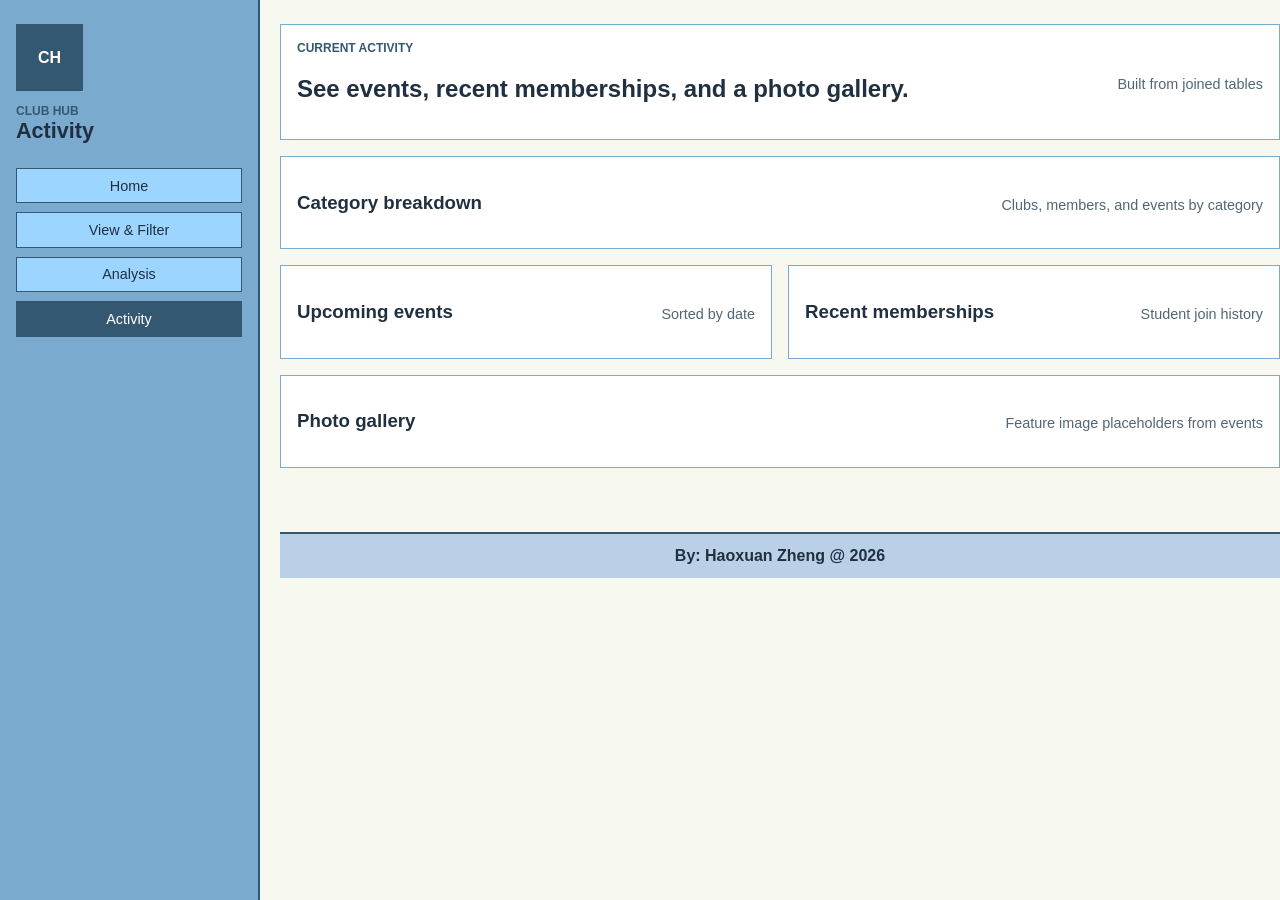
==== activity.html @ 882d3f45 "up" ====
<!DOCTYPE html>
<html lang="en">
  <head>
    <meta charset="utf-8">
    <meta name="viewport" content="width=device-width, initial-scale=1">
    <title>Club Hub | Activity</title>
    <link rel="stylesheet" href="style.css">
    <script src="script.js" defer></script>
  </head>
  <body id="activity">
    <div class="topbar">
      <div class="brand">
        <div class="brand-mark">CH</div>
        <div>
          <p class="eyebrow">Club Hub</p>
          <h1>Activity</h1>
        </div>
      </div>
      <div class="nav">
        <a class="nav-link" href="/">Home</a>
        <a class="nav-link" href="/clubs.html">View & Filter</a>
        <a class="nav-link" href="/analysis.html">Analysis</a>
        <a class="nav-link active" href="/activity.html">Activity</a>
        <div id="translate-container"></div>
      </div>
    </div>
    <div class="page">
      <div class="panel">
        <div class="section-header">
          <div>
            <p class="eyebrow">Current activity</p>
            <h2>See events, recent memberships, and a photo gallery.</h2>
          </div>
          <p class="small-note">Built from joined tables</p>
        </div>
        <div id="activity-stats" class="stats-grid"></div>
      </div>
      <div class="panel">
        <div class="section-header">
          <h3>Category breakdown</h3>
          <p class="small-note">Clubs, members, and events by category</p>
        </div>
        <div id="activity-breakdown" class="stack"></div>
      </div>
      <div class="split-grid">
        <div class="panel">
          <div class="section-header">
            <h3>Upcoming events</h3>
            <p class="small-note">Sorted by date</p>
          </div>
          <div id="activity-events" class="stack"></div>
        </div>
        <div class="panel">
          <div class="section-header">
            <h3>Recent memberships</h3>
            <p class="small-note">Student join history</p>
          </div>
          <div id="activity-memberships" class="stack"></div>
        </div>
      </div>
      <div class="panel">
        <div class="section-header">
          <h3>Photo gallery</h3>
          <p class="small-note">Feature image placeholders from events</p>
        </div>
        <div id="activity-gallery" class="gallery-grid"></div>
      </div>
    </div>
    <div id="foot">By: Haoxuan Zheng @ 2026</div>
  </body>
</html>
---- style.css ----
* {
  box-sizing: border-box;
}

body {
  margin: 0;
  font-family: Arial, Helvetica, sans-serif;
  color: #203040;
  background: #F7F8F0;
}

a {
  color: inherit;
  text-decoration: none;
}

.topbar {
  display: block;
  min-height: 100vh;
  position: fixed;
  inset: 0 auto 0 0;
  width: 260px;
  background: #7AAACE;
  border-right: 2px solid #355872;
}

.brand {
  display: grid;
  gap: 0.8rem;
  align-content: start;
  padding: 1.5rem 1rem;
}

.brand-mark {
  width: 4.2rem;
  height: 4.2rem;
  border: 2px solid #355872;
  display: flex;
  align-items: center;
  justify-content: center;
  color: white;
  background: #355872;
  font-weight: 700;
}

.brand h1 {
  margin: 0;
  font-size: 1.35rem;
  line-height: 1.2;
}

.nav {
  display: grid;
  gap: 0.55rem;
  padding: 0 1rem 1.5rem;
  align-content: start;
}

.nav-link {
  padding: 0.55rem 0.7rem;
  border: 1px solid #355872;
  background: #9CD5FF;
  text-align: center;
  font-size: 0.9rem;
}

.nav-link.active,
.nav-link:hover {
  background: #355872;
  color: white;
}

.page {
  width: auto;
  margin-left: 280px;
  padding: 1.5rem 0 4rem;
  display: grid;
  gap: 1rem;
}

.panel {
  background: #ffffff;
  border: 1px solid #7AAACE;
  padding: 1rem;
}

.section-header {
  display: flex;
  justify-content: space-between;
  gap: 1rem;
  align-items: center;
  flex-wrap: wrap;
}

.eyebrow {
  margin: 0;
  color: #355872;
  text-transform: uppercase;
  font-size: 0.75rem;
  letter-spacing: 0;
  font-weight: 700;
}

.lead {
  max-width: 65ch;
  line-height: 1.5;
}

.small-note {
  margin: 0.25rem 0 0;
  color: #526675;
  font-size: 0.9rem;
}

.stats-grid {
  display: grid;
  gap: 1rem;
  grid-template-columns: repeat(auto-fit, minmax(170px, 1fr));
}

.stat-card {
  border: 1px solid #7AAACE;
  padding: 1rem;
  background: #ffffff;
  border-left: 0.6rem solid #355872;
}

.stat-value {
  font-size: 1.35rem;
  font-weight: 700;
  margin-top: 0.2rem;
}

.split-grid {
  display: grid;
  gap: 1rem;
  grid-template-columns: repeat(auto-fit, minmax(280px, 1fr));
}

.stack {
  display: grid;
  gap: 0.8rem;
}

.filters {
  display: grid;
  gap: 0.8rem;
  grid-template-columns: repeat(auto-fit, minmax(180px, 1fr));
}

label {
  display: grid;
  gap: 0.3rem;
  font-size: 0.95rem;
}

input,
select {
  padding: 0.55rem 0.65rem;
  border: 1px solid #7AAACE;
  background: #ffffff;
  font-size: 0.95rem;
}

.card-grid {
  display: grid;
  gap: 1rem;
  grid-template-columns: repeat(auto-fit, minmax(230px, 1fr));
}

.club-card {
  perspective: 1000px;
}

.club-card-inner {
  position: relative;
  transform-style: preserve-3d;
  transition: transform 0.5s;
  min-height: 225px;
}

.club-card:hover .club-card-inner {
  transform: rotateY(180deg);
}

.club-card-face {
  position: absolute;
  inset: 0;
  backface-visibility: hidden;
  border: 1px solid #7AAACE;
  padding: 1rem;
  background: white;
  display: grid;
  gap: 0.55rem;
}

.club-card-back {
  transform: rotateY(180deg);
  background: #9CD5FF;
}

.club-badge {
  display: inline-block;
  padding: 0.25rem 0.55rem;
  background: #355872;
  color: white;
  font-size: 0.75rem;
  text-transform: uppercase;
}

.club-description {
  margin: 0;
}

.club-meta {
  display: grid;
  gap: 0.3rem;
  color: #526675;
  font-size: 0.9rem;
}

.club-meet {
  font-weight: 700;
}

.join-link {
  margin-top: auto;
  display: inline-block;
  padding: 0.5rem 0.8rem;
  background: #355872;
  color: white;
  text-align: center;
}

.event-row,
.announcement-row details,
.bar-row,
.gallery-card {
  border: 1px solid #7AAACE;
  padding: 0.8rem;
  background: #ffffff;
}

.event-title,
.bar-title,
.gallery-title {
  font-weight: 700;
}

.bar-row {
  display: grid;
  gap: 0.4rem;
}

.bar-track {
  height: 9px;
  background: #F7F8F0;
  border: 1px solid #7AAACE;
  overflow: hidden;
}

.bar-fill {
  height: 100%;
  background: #355872;
}

.gallery-grid {
  display: grid;
  gap: 1rem;
  grid-template-columns: repeat(auto-fit, minmax(180px, 1fr));
}

.gallery-card {
  display: grid;
  gap: 0.45rem;
}

.gallery-thumb {
  height: 120px;
  background: linear-gradient(135deg, #355872 0%, #7AAACE 55%, #9CD5FF 100%);
  border: 1px solid #355872;
  display: flex;
  align-items: center;
  justify-content: center;
  color: white;
  font-weight: 700;
  text-align: center;
  padding: 0.5rem;
}

#foot {
  margin-left: 280px;
  border-top: 2px solid #355872;
  background: #b9d0e7;
  color: #203040;
  padding: 0.8rem;
  text-align: center;
  font-weight: 700;
}

@media (max-width: 800px) {
  .topbar {
    position: static;
    min-height: auto;
    width: auto;
    display: block;
    border-right: 0;
    border-bottom: 2px solid #355872;
  }

  .page,
  #foot {
    margin-left: auto;
    margin-right: auto;
  }

  .nav {
    grid-template-columns: repeat(2, minmax(0, 1fr));
  }
}
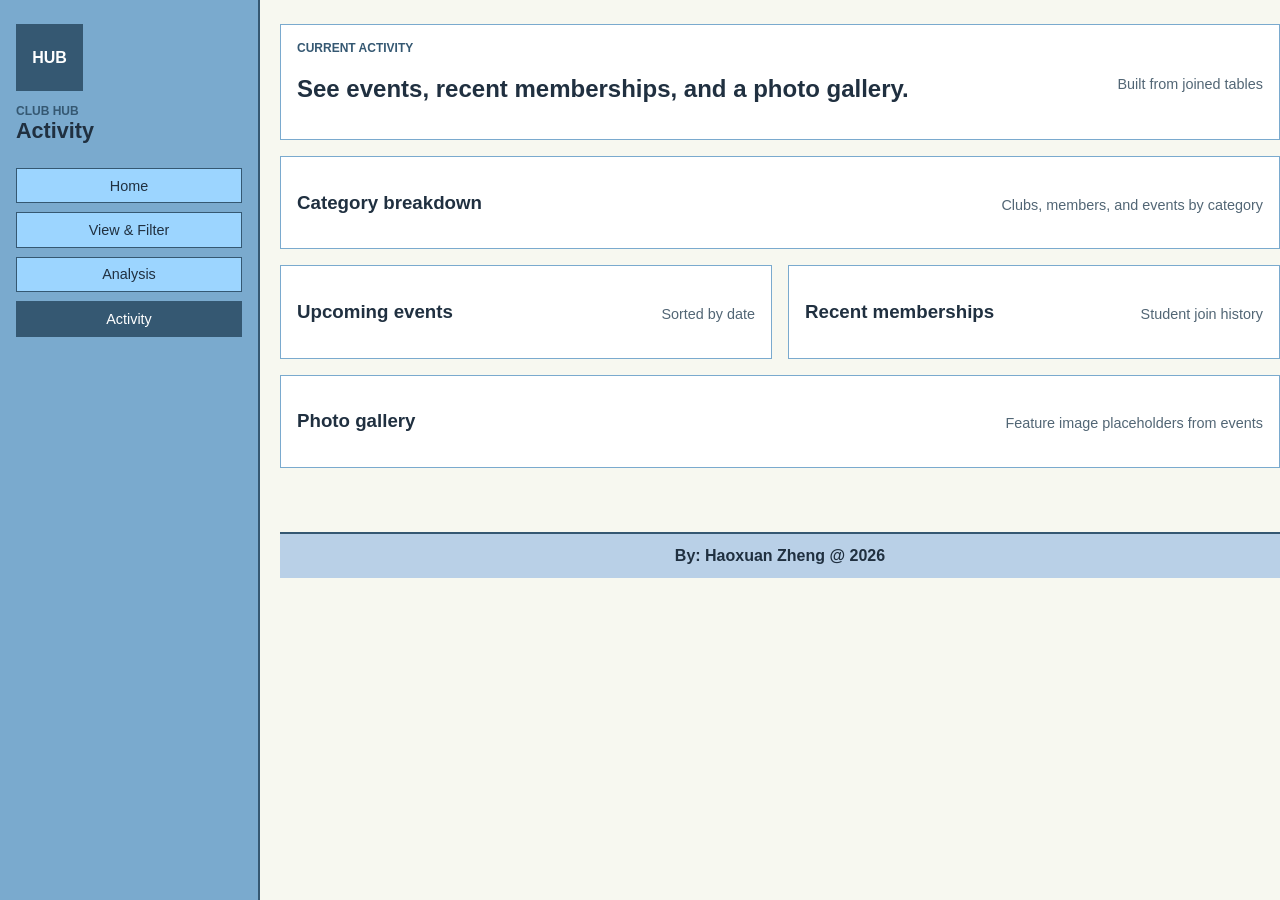
==== commit a3fc1c64: "up" ====
--- a/activity.html
+++ b/activity.html
@@ -10,7 +10,7 @@
   <body id="activity">
     <div class="topbar">
       <div class="brand">
-        <div class="brand-mark">CH</div>
+        <div class="brand-mark">HUB</div>
         <div>
           <p class="eyebrow">Club Hub</p>
           <h1>Activity</h1>
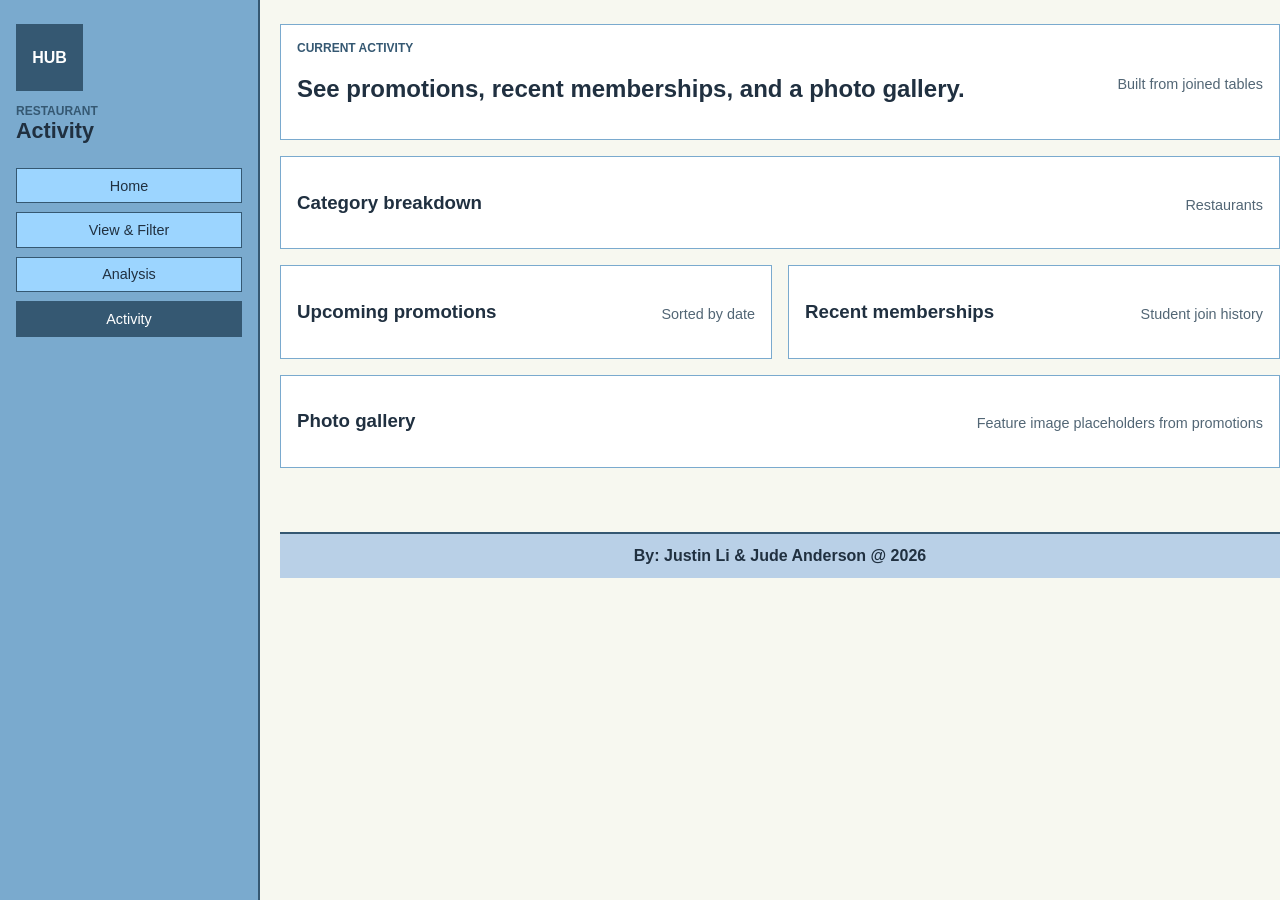
==== commit 1770031f: "e" ====
--- a/activity.html
+++ b/activity.html
@@ -3,7 +3,7 @@
   <head>
     <meta charset="utf-8">
     <meta name="viewport" content="width=device-width, initial-scale=1">
-    <title>Club Hub | Activity</title>
+    <title>Restaurant | Activity</title>
     <link rel="stylesheet" href="style.css">
     <script src="script.js" defer></script>
   </head>
@@ -12,13 +12,13 @@
       <div class="brand">
         <div class="brand-mark">HUB</div>
         <div>
-          <p class="eyebrow">Club Hub</p>
+          <p class="eyebrow">Restaurant</p>
           <h1>Activity</h1>
         </div>
       </div>
       <div class="nav">
         <a class="nav-link" href="/">Home</a>
-        <a class="nav-link" href="/clubs.html">View & Filter</a>
+        <a class="nav-link" href="/restaurant.html">View & Filter</a>
         <a class="nav-link" href="/analysis.html">Analysis</a>
         <a class="nav-link active" href="/activity.html">Activity</a>
         <div id="translate-container"></div>
@@ -29,7 +29,7 @@
         <div class="section-header">
           <div>
             <p class="eyebrow">Current activity</p>
-            <h2>See events, recent memberships, and a photo gallery.</h2>
+            <h2>See promotions, recent memberships, and a photo gallery.</h2>
           </div>
           <p class="small-note">Built from joined tables</p>
         </div>
@@ -38,17 +38,17 @@
       <div class="panel">
         <div class="section-header">
           <h3>Category breakdown</h3>
-          <p class="small-note">Clubs, members, and events by category</p>
+          <p class="small-note">Restaurants</p>
         </div>
         <div id="activity-breakdown" class="stack"></div>
       </div>
       <div class="split-grid">
         <div class="panel">
           <div class="section-header">
-            <h3>Upcoming events</h3>
+            <h3>Upcoming promotions</h3>
             <p class="small-note">Sorted by date</p>
           </div>
-          <div id="activity-events" class="stack"></div>
+          <div id="activity-promotions" class="stack"></div>
         </div>
         <div class="panel">
           <div class="section-header">
@@ -61,11 +61,11 @@
       <div class="panel">
         <div class="section-header">
           <h3>Photo gallery</h3>
-          <p class="small-note">Feature image placeholders from events</p>
+          <p class="small-note">Feature image placeholders from promotions</p>
         </div>
         <div id="activity-gallery" class="gallery-grid"></div>
       </div>
     </div>
-    <div id="foot">By: Haoxuan Zheng @ 2026</div>
+    <div id="foot">By: Justin Li & Jude Anderson @ 2026</div>
   </body>
 </html>
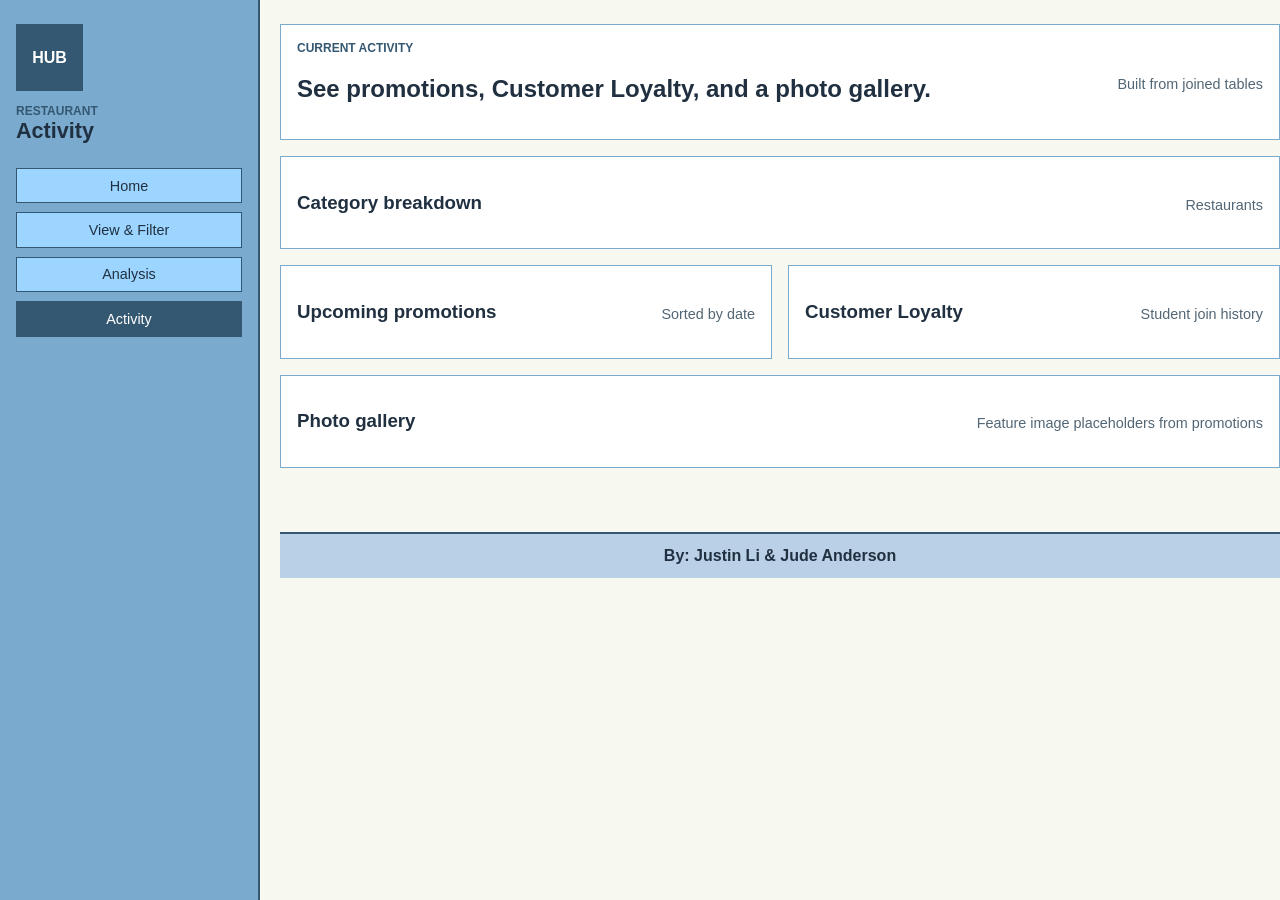
==== commit c7f79d2d: "e" ====
--- a/activity.html
+++ b/activity.html
@@ -29,7 +29,7 @@
         <div class="section-header">
           <div>
             <p class="eyebrow">Current activity</p>
-            <h2>See promotions, recent memberships, and a photo gallery.</h2>
+            <h2>See promotions, Customer Loyalty, and a photo gallery.</h2>
           </div>
           <p class="small-note">Built from joined tables</p>
         </div>
@@ -52,10 +52,10 @@
         </div>
         <div class="panel">
           <div class="section-header">
-            <h3>Recent memberships</h3>
+            <h3>Customer Loyalty</h3>
             <p class="small-note">Student join history</p>
           </div>
-          <div id="activity-memberships" class="stack"></div>
+          <div id="activity-loyalty" class="stack"></div>
         </div>
       </div>
       <div class="panel">
@@ -66,6 +66,6 @@
         <div id="activity-gallery" class="gallery-grid"></div>
       </div>
     </div>
-    <div id="foot">By: Justin Li & Jude Anderson @ 2026</div>
+    <div id="foot">By: Justin Li & Jude Anderson</div>
   </body>
 </html>
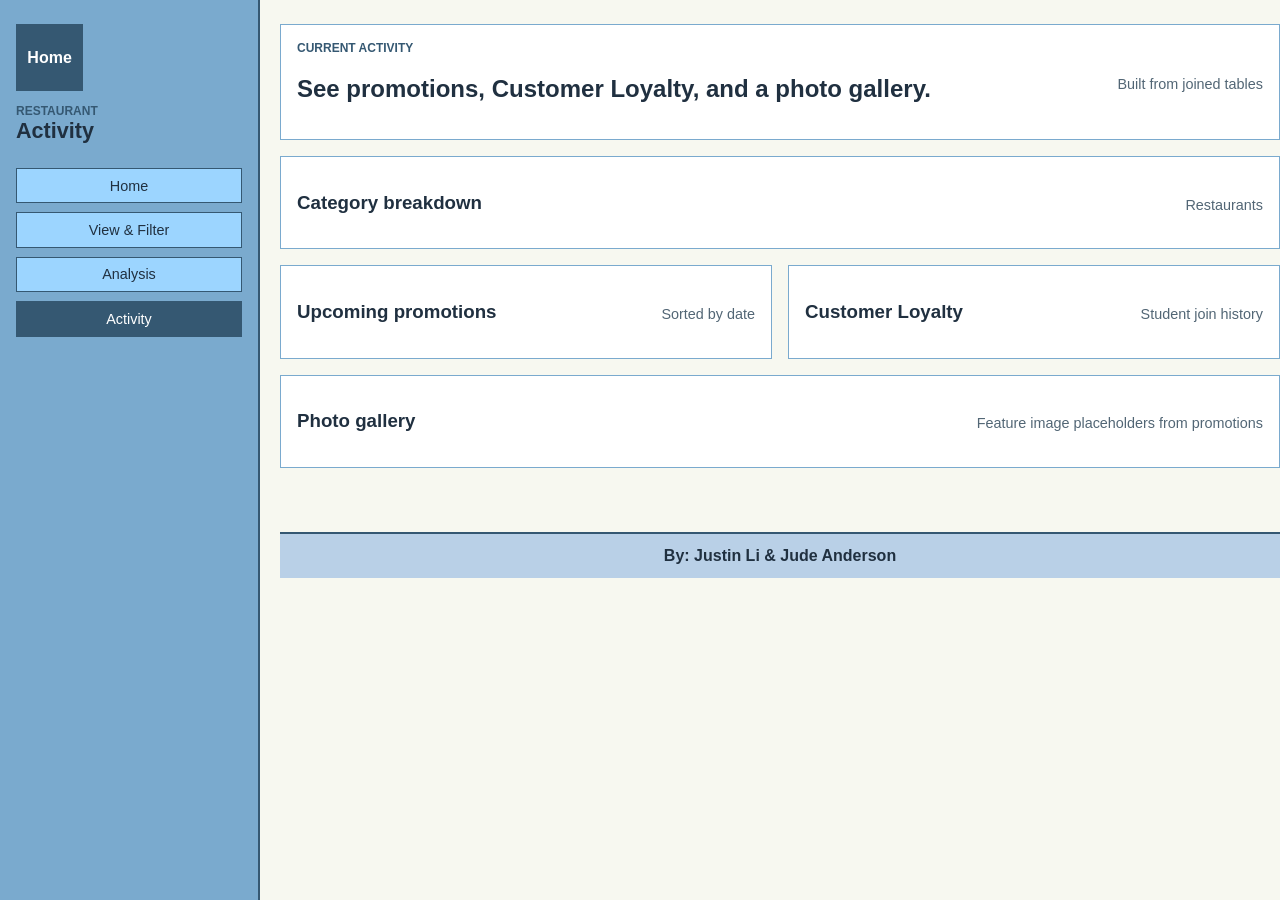
==== commit d766f0d3: "e" ====
--- a/activity.html
+++ b/activity.html
@@ -10,7 +10,7 @@
   <body id="activity">
     <div class="topbar">
       <div class="brand">
-        <div class="brand-mark">HUB</div>
+        <div class="brand-mark">Home</div>
         <div>
           <p class="eyebrow">Restaurant</p>
           <h1>Activity</h1>
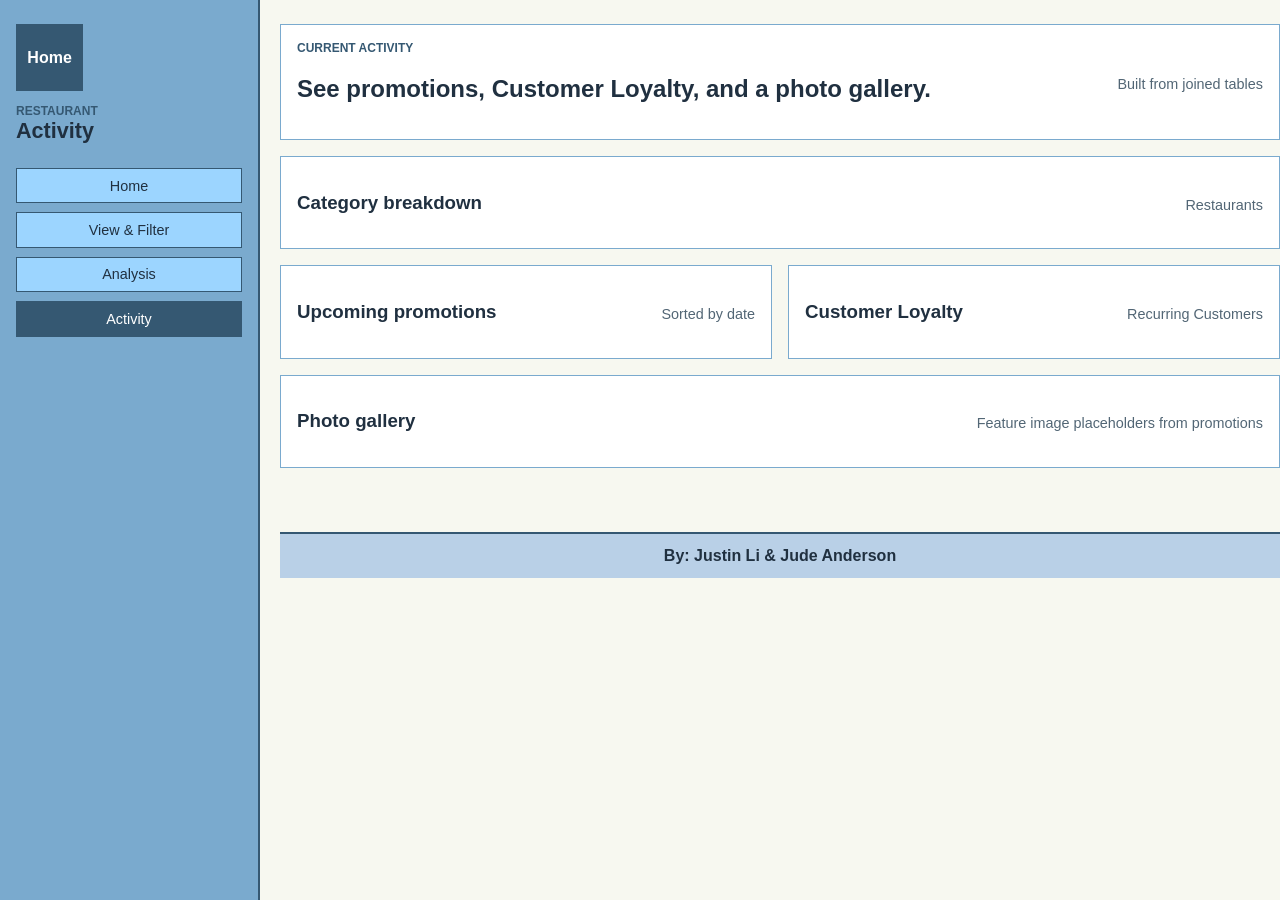
==== commit 265df38a: "e" ====
--- a/activity.html
+++ b/activity.html
@@ -53,7 +53,7 @@
         <div class="panel">
           <div class="section-header">
             <h3>Customer Loyalty</h3>
-            <p class="small-note">Student join history</p>
+            <p class="small-note">Recurring Customers</p>
           </div>
           <div id="activity-loyalty" class="stack"></div>
         </div>
